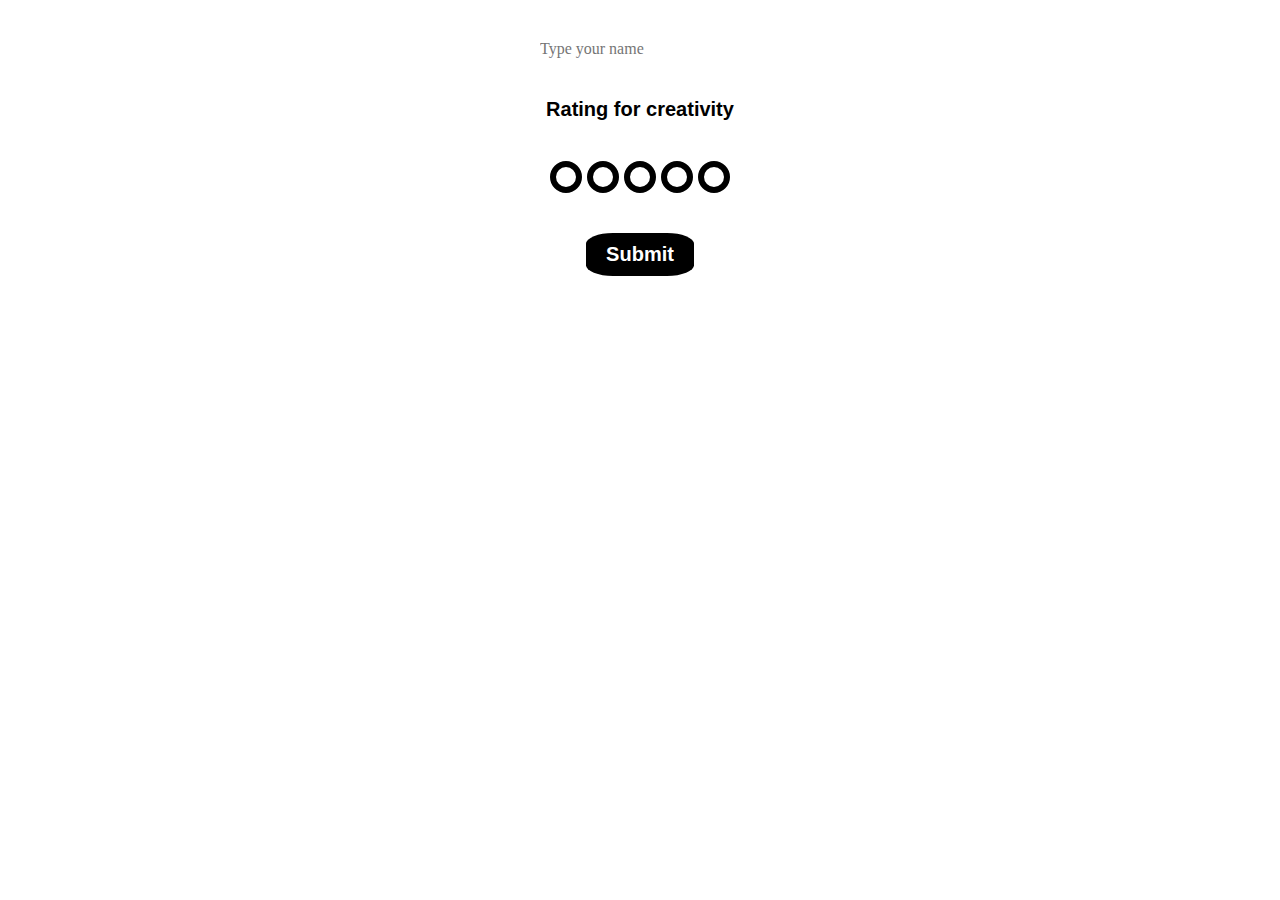
==== index1.html @ bf420b70 "Added styling" ====
<!DOCTYPE html>
<html lang="en">
<head>
    <meta charset="UTF-8">
    <meta name="viewport" content="width=device-width, initial-scale=1.0">
    <title>test</title>
    <link rel="stylesheet" href="style1.css">
</head>
<body>
    <div class = "block">
        <input type="text" name="" id="input__name" placeholder="Type your name">
        <div class = "text__rating__creativity">
            Rating for creativity
        </div>
        <h2 id="dynamicText"></h2>
        <div class="block_rating">
            <input onclick="displayText(0)" type="radio" name="rating" id="test" value = "1">
            <input onclick="displayText(1)" type="radio" name="rating" id="test" value = "2">
            <input onclick="displayText(2)" type="radio" name="rating" id="test" value = "3">
            <input onclick="displayText(3)" type="radio" name="rating" id="test" value = "4">
            <input onclick="displayText(4)" type="radio" name="rating" id="test" value = "5">
        </div>
        
        <div><button type="submit" onclick="getRating()">Submit</button></div>
        <span id="copyMessage"></span>
    </div>
    
    

</body>
<script src="script.js"></script>
</html>
---- style1.css ----
* {
	padding: 0px;
	margin: 0px;
	border: none;
}

*,
*::before,
*::after {
	box-sizing: border-box;
}

/* Links */

a, a:link, a:visited  {
    text-decoration: none;
}

a:hover  {
    text-decoration: none;
}

/* Common */

aside, nav, footer, header, section, main {
	display: block;
}

h1, h2, h3, h4, h5, h6, p {
    font-size: inherit;
	font-weight: inherit;
}

ul, ul li {
	list-style: none;
}

img {
	vertical-align: top;
}

img, svg {
	max-width: 100%;
	height: auto;
}

address {
  font-style: normal;
}

/* Form */

input, textarea, button, select {
	font-family: inherit;
    font-size: inherit;
    color: inherit;
    background-color: transparent;
}

input::-ms-clear {
	display: none;
}

button, input[type="submit"] {
    display: inline-block;
    box-shadow: none;
    background-color: transparent;
    background: none;
    cursor: pointer;
}

input:focus, input:active,
button:focus, button:active {
    outline: none;
}

button::-moz-focus-inner {
	padding: 0;
	border: 0;
}

label {
	cursor: pointer;
}

legend {
	display: block;
}

/*          designing           */

.block{
    display: flex;
    flex-direction: column;
    align-items: center; 
    margin-top: 40px;   
}

.block > div{
    margin-top: 40px;
}

.text__rating__creativity{
    

    font-size: 20px;
    font-weight: bold;
    font-family: Arial, Helvetica, sans-serif;
}

.block_rating{
    display: flex;
    justify-content: center;
   
}

#test{
    -webkit-appearance: none;
    -moz-appearance: none;
    appearance: none;

    border-radius: 50%;
    width: 32px;
    height: 32px;

    border: 6px solid black;
    transition: 0.2s all ease;
    outline: none;
    margin-right: 5px;
}

#test:last-child{
    margin-right: 0px;
}

#test:hover, :checked{
    border: 12px solid blueviolet;
}

button{
    color: white;
    background-color: black;
    padding: 10px 20px;
    border-radius: 25%;
    
    font-size: 20px;
    font-weight: bold;
    font-family: Arial, Helvetica, sans-serif;
}

button:hover, :focus{
    transition: 0.2s all ease;
    background-color: blueviolet;
}
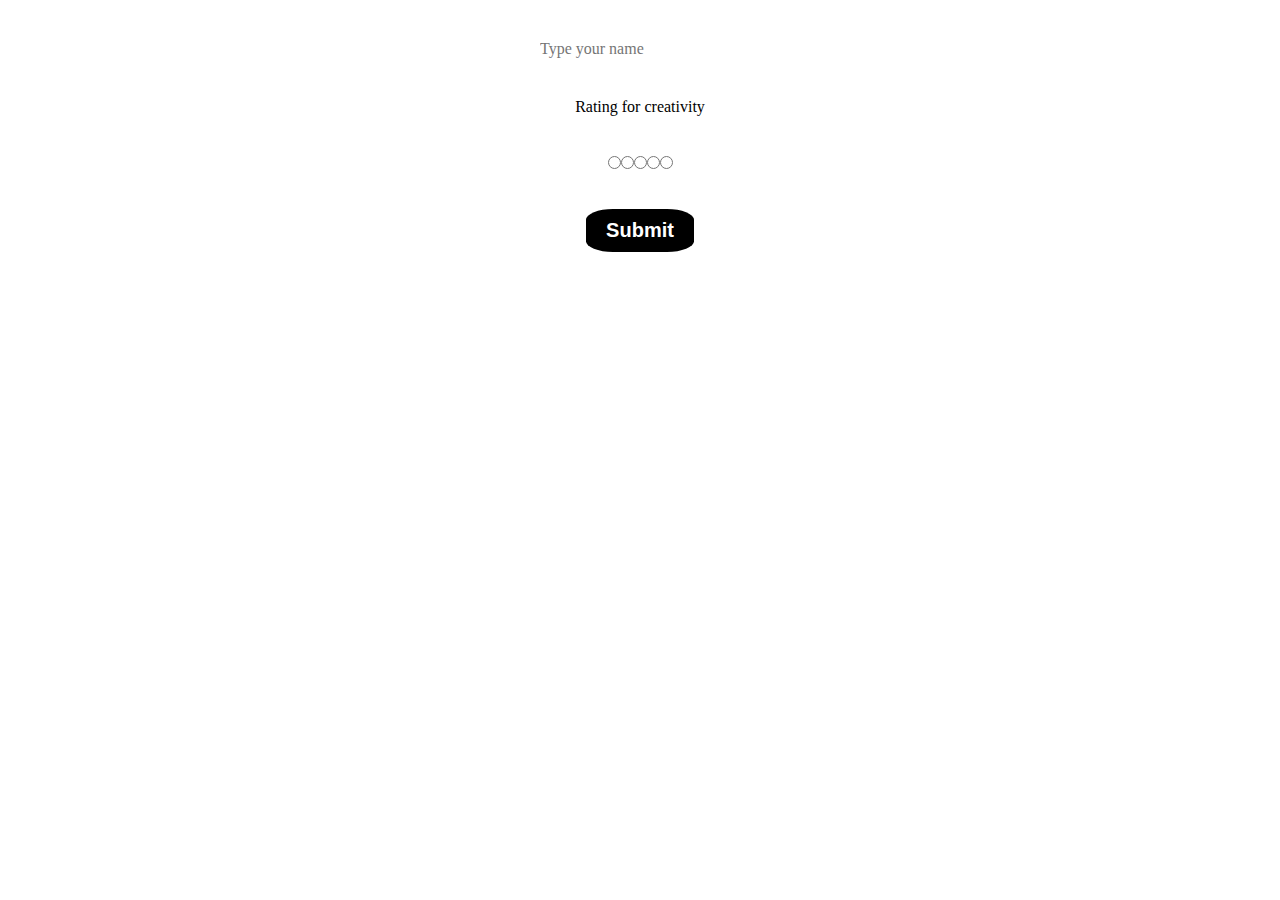
==== commit 29214214: "change from id to class, added class to submit button" ====
--- a/index1.html
+++ b/index1.html
@@ -8,20 +8,20 @@
 </head>
 <body>
     <div class = "block">
-        <input type="text" name="" id="input__name" placeholder="Type your name">
-        <div class = "text__rating__creativity">
+        <input type="text" name="" class="input__name" placeholder="Type your name">
+        <div class = "text__rating creativity">
             Rating for creativity
         </div>
         <h2 id="dynamicText"></h2>
         <div class="block_rating">
-            <input onclick="displayText(0)" type="radio" name="rating" id="test" value = "1">
-            <input onclick="displayText(1)" type="radio" name="rating" id="test" value = "2">
-            <input onclick="displayText(2)" type="radio" name="rating" id="test" value = "3">
-            <input onclick="displayText(3)" type="radio" name="rating" id="test" value = "4">
-            <input onclick="displayText(4)" type="radio" name="rating" id="test" value = "5">
+            <input onclick="displayText(0)" type="radio" name="rating" class="test" value = "1">
+            <input onclick="displayText(1)" type="radio" name="rating" class="test" value = "2">
+            <input onclick="displayText(2)" type="radio" name="rating" class="test" value = "3">
+            <input onclick="displayText(3)" type="radio" name="rating" class="test" value = "4">
+            <input onclick="displayText(4)" type="radio" name="rating" class="test" value = "5">
         </div>
         
-        <div><button type="submit" onclick="getRating()">Submit</button></div>
+        <div><button type="submit" onclick="getRating()" class="button__submit">Submit</button></div>
         <span id="copyMessage"></span>
     </div>
     
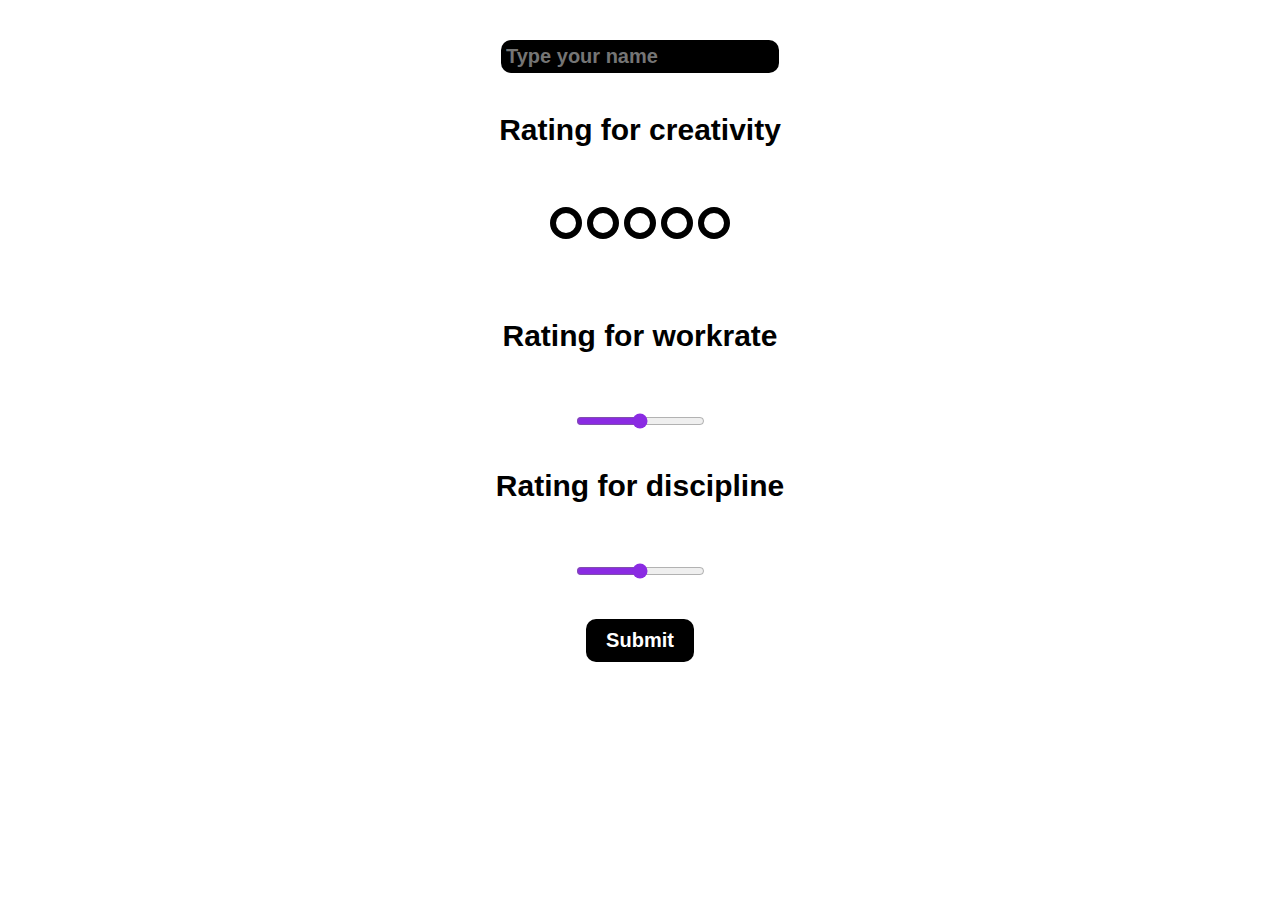
==== commit bf6527b9: "tried styling with range, need to change" ====
--- a/index1.html
+++ b/index1.html
@@ -20,7 +20,26 @@
             <input onclick="displayText(3)" type="radio" name="rating" class="test" value = "4">
             <input onclick="displayText(4)" type="radio" name="rating" class="test" value = "5">
         </div>
+
+        <div id="dynamicText Workrate"></div>
+        <div class = "text__rating workrate">
+            Rating for workrate
+        </div>
+        <div class = "block_rating workrate" style="accent-color: blueviolet;">
+            <!-- To show new information about changing  -->
+            <input type="range" name = "" min="1" max="5" step="1" onchange="displayText(step)">
+        </div>
         
+
+
+        <div class = "text__rating discipline">
+            Rating for discipline
+        </div>
+        <div class = "block_rating discipline" style="accent-color: blueviolet;">
+            <input type="range" name = "" min="1" max="5" step="1">
+        </div>
+
+
         <div><button type="submit" onclick="getRating()" class="button__submit">Submit</button></div>
         <span id="copyMessage"></span>
     </div>
--- a/style1.css
+++ b/style1.css
@@ -100,10 +100,11 @@
     margin-top: 40px;
 }
 
-.text__rating__creativity{
+.text__rating {
+    margin: 20px;
+
     
-
-    font-size: 20px;
+    font-size: 30px;
     font-weight: bold;
     font-family: Arial, Helvetica, sans-serif;
 }
@@ -114,7 +115,7 @@
    
 }
 
-#test{
+.test{
     -webkit-appearance: none;
     -moz-appearance: none;
     appearance: none;
@@ -129,11 +130,11 @@
     margin-right: 5px;
 }
 
-#test:last-child{
+.test:last-child{
     margin-right: 0px;
 }
 
-#test:hover, :checked{
+.test:hover, :checked{
     border: 12px solid blueviolet;
 }
 
@@ -141,14 +142,31 @@
     color: white;
     background-color: black;
     padding: 10px 20px;
-    border-radius: 25%;
+    border-radius: 10px;
     
     font-size: 20px;
     font-weight: bold;
     font-family: Arial, Helvetica, sans-serif;
 }
 
-button:hover, :focus{
+.button__submit:hover, :focus{
     transition: 0.2s all ease;
     background-color: blueviolet;
+}
+
+.input__name{
+    padding: 5px;
+
+    font-size: 20px;
+    font-weight: bold;
+    font-family: Arial, Helvetica, sans-serif;
+    color: white;
+    background-color: black;
+    border-radius: 10px;
+}
+
+#dynamicText{
+    font-size: 16px;
+    font-weight: bold;
+    font-family: Arial, Helvetica, sans-serif;
 }